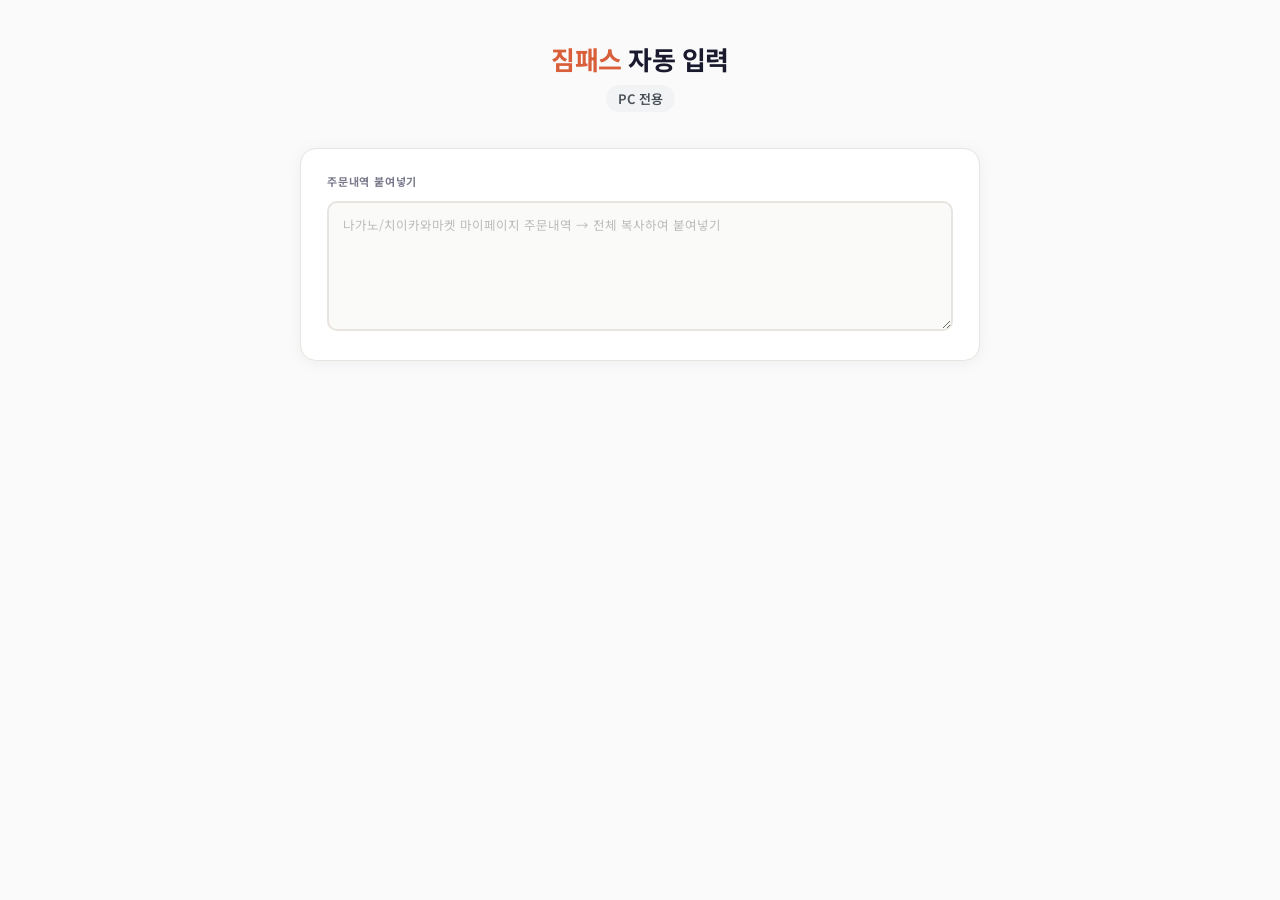
==== auto/index.html @ 0895b9bc "Add files via upload" ====
<!DOCTYPE html>
<html lang="ko">
<head>
<meta charset="UTF-8">
<meta name="viewport" content="width=device-width,initial-scale=1">
<title>짐패스 자동 입력</title>
<link rel="stylesheet" href="style.css">
</head>
<body>
<div class="container">

<div class="header">
    <h1><span>짐패스</span> 자동 입력</h1>
    <span style="display: inline-block; margin-top: 8px; font-size: 13px; font-weight: 600; background: #f1f3f5; color: #495057; padding: 4px 12px; border-radius: 15px;">PC 전용</span>
  </div>

  <div class="card">
    <div class="card-label">주문내역 붙여넣기</div>
    <textarea class="paste-area" id="paste-input"
      placeholder="나가노/치이카와마켓 마이페이지 주문내역 → 전체 복사하여 붙여넣기"></textarea>
    <div class="debug-box" id="debug-box"></div>
  </div>

  <div class="card" id="preview-section">
    <div class="card-label">미리보기</div>
    <div class="preview-header">
      <span class="order-badge" id="preview-order-no">—</span>
      <span class="count-badge" id="preview-count">0개 상품</span>
    </div>
    <div class="item-list" id="item-list"></div>
    <div class="summary-row" id="summary-row"></div>
    <button class="gen-btn" id="gen-btn">코드 복사하기</button>
  </div>

</div>

<script>
var parsedData = null;

// ── 마켓 설정 ─────────────────────────────────────────
var MARKETS = {
  nagano: {
    label:      "나가노마켓",
    productUrl: function(c){ return "https://nagano-market.jp/products/" + c; },
    imageUrl:         function(c){ return "https://nagano-market.jp/cdn/shop/files/" + c + "_1_700x.jpg"; },
    imageFallbackUrl: function(c){ return "https://nagano-market.jp/cdn/shop/files/" + c + "_700x.jpg"; }
  },
  chiikawa: {
    label:      "치이카와마켓",
    productUrl: function(c){ return "https://chiikawamarket.jp/products/" + c; },
    imageUrl:         function(c){ return "https://chiikawamarket.jp/cdn/shop/files/" + c + "_1_700x.jpg"; },
    imageFallbackUrl: function(c){ return "https://chiikawamarket.jp/cdn/shop/files/" + c + "_700x.jpg"; }
  }
};

// ── 카테고리 ──────────────────────────────────────────
var CATS = [
  { label: "인형류/마스코트",     catVal: "170", catVal2: "174" },
  { label: "키링",     catVal: "204", catVal2: "240" },
  { label: "잡화/문구",     catVal: "204", catVal2: "205" },
  { label: "직접선택", catVal: "",    catVal2: ""    },
];

// ── 파싱 유틸 ─────────────────────────────────────────
function detectMarket(text) {
  var m = text.match(/((?:NAGANO|CHIIKAWA)-\d+)/i);
  if (m) {
    var o = m[1].toUpperCase();
    if (o.indexOf("CHIIKAWA") !== -1) return "chiikawa";
    if (o.indexOf("NAGANO")   !== -1) return "nagano";
  }
  if (/chiikawamarket\.jp/i.test(text)) return "chiikawa";
  if (/nagano-market\.jp/i.test(text))  return "nagano";
  return null;
}

function detectCarrier(str) {
  var s = str.toLowerCase();
  if (s.indexOf("yamato")   !== -1) return "yamato";
  if (s.indexOf("sagawa")   !== -1) return "sagawa";
  if (s.indexOf("japan")    !== -1) return "japanpost";
  if (s.indexOf("amazon")   !== -1) return "amazonjp";
  if (s.indexOf("willport") !== -1) return "willport";
  if (s.indexOf("rakuten")  !== -1) return "rakuten";
  if (s.indexOf("fukutsu")  !== -1) return "fukutsu";
  if (s.indexOf("seino")    !== -1) return "seino";
  if (s.indexOf("ecohai")   !== -1) return "ecohai";
  return "other";
}

function parseOrderText(text) {
  var orderMatch = text.match(/((?:NAGANO|CHIIKAWA)-\d+)/i);
  var orderNo    = orderMatch ? orderMatch[1] : "";
  var market     = detectMarket(text);

  var lines = text.split(/\r?\n/)
    .map(function(l){ return l.replace(/\t/g, " ").trim(); })
    .filter(function(l){ return l.length > 0; });

  var cutIdx = -1;
  for (var k = 0; k < lines.length; k++) {
    if (/^(小計|소계)/.test(lines[k])) { cutIdx = k; break; }
  }
  var data = cutIdx > -1 ? lines.slice(0, cutIdx) : lines;

  var items = [];
  for (var i = 0; i < data.length; i++) {
    var m = data[i].match(/^N?(\d{10,14})[\s\u3000]+[¥￥]([0-9,]+)[\s\u3000]+(\d+)/);
    if (!m) continue;

    var code  = m[1];
    var price = m[2].replace(/,/g, "");
    var qty   = m[3];
    var productName = "", trackingNo = "", carrier = "yamato";

    for (var j = i - 1; j >= Math.max(0, i - 8); j--) {
      var prev = data[j];
      var tm = prev.match(/(Yamato|Sagawa|Japan\s*Post|Amazon|Willport|Rakuten|Fukutsu|Seino|Ecohai)[^#]*#(\d+)/i);
      if (tm) { carrier = detectCarrier(tm[1]); trackingNo = tm[2]; continue; }
      if (/^発送日|^注文番号|^ご注文|商品名|商品コード|合計金額|荷物を追跡|同意|注意事項|商品に関/.test(prev)) continue;
      if (!productName && /[\u3040-\u9FFF\u30A0-\u30FF]/.test(prev)) {
        var cleaned = prev.replace(/_{2,}/g, "").trim();
        if (cleaned.length > 0) productName = cleaned;
      }
    }

    items.push({
      code: code, productName: productName, enName: "",
      price: price, qty: qty,
      trackingNo: trackingNo, carrier: carrier,
      catVal: "", catVal2: ""
    });
  }

  var shipping = "0";
  for (var s = 0; s < lines.length; s++) {
    var sl = lines[s];
    if (/^(送料|배송)/.test(sl) && !/추적|追跡/.test(sl)) {
      var sm = sl.match(/[¥￥]([0-9,]+)/);
      if (sm) { shipping = sm[1].replace(/,/g, ""); break; }
    }
  }

  var total = "0";
  for (var t = 0; t < lines.length; t++) {
    if (/^(合計金額|총계|합계)/.test(lines[t])) {
      var tm2 = lines[t].match(/[¥￥]([0-9,]+)/);
      if (tm2) { total = tm2[1].replace(/,/g, ""); break; }
    }
  }

  return {
    orderNo: orderNo, market: market,
    items: items, shipping: shipping, total: total,
    debugLines: data
  };
}

// UI 렌더 및 번역
function showDebug(parsed) {
  var box = document.getElementById("debug-box");
  if (parsed.items.length > 0) { box.style.display = "none"; return; }
  var sample = parsed.debugLines.slice(0, 30).join("\n");
  box.style.display = "block";
  box.innerHTML =
    "<b>⚠️ 인식 실패!</b><br>주문 상세 페이지를 붙여넣으세요.<br>" +
    "<details style='margin-top:6px'><summary style='cursor:pointer;font-size:11px'>인식된 첫 30줄 보기</summary>" +
    "<pre style='font-size:10px;margin-top:4px;white-space:pre-wrap;word-break:break-all;color:#555'>" +
    sample.replace(/</g, "&lt;") + "</pre></details>";
}

function setCat(idx, catIdx) {
  parsedData.items[idx].catVal  = CATS[catIdx].catVal;
  parsedData.items[idx].catVal2 = CATS[catIdx].catVal2;
  var btns = document.querySelectorAll(".cat-btns[data-idx='" + idx + "'] .cat-btn");
  for (var b = 0; b < btns.length; b++) btns[b].classList.toggle("selected", b === catIdx);
}

function renderSummary(parsed) {
  var itemTotal = 0;
  for (var i = 0; i < parsed.items.length; i++) {
    itemTotal += Number(parsed.items[i].price) * Number(parsed.items[i].qty);
  }
  var shipping = Number(parsed.shipping);
  var total    = Number(parsed.total) || (itemTotal + shipping);
  document.getElementById("summary-row").innerHTML =
    '<div class="summary-item"><span>상품 합계</span><span>¥' + itemTotal.toLocaleString() + '</span></div>' +
    '<div class="summary-item"><span>배송비</span><span>¥' + shipping.toLocaleString() + '</span></div>' +
    '<div class="summary-item total"><span>총 합계</span><span>¥' + total.toLocaleString() + '</span></div>';
}

function renderPreview(parsed) {
  var cfg = MARKETS[parsed.market] || MARKETS.nagano;
  document.getElementById("preview-order-no").textContent = "주문번호: " + (parsed.orderNo || "미확인");
  document.getElementById("preview-count").textContent    = parsed.items.length + "개 상품";

  var html = "";
  for (var i = 0; i < parsed.items.length; i++) {
    var it = parsed.items[i];

    var catHtml = '<div class="cat-btns" data-idx="' + i + '">';
    for (var c = 0; c < CATS.length; c++) {
      var sel = (it.catVal === CATS[c].catVal && it.catVal2 === CATS[c].catVal2) ? " selected" : "";
      catHtml += '<button class="cat-btn' + sel + '" onclick="setCat(' + i + ',' + c + ')">' + CATS[c].label + '</button>';
    }
    catHtml += '</div>';

    var displayName = it.enName || it.productName || "(상품명 미확인)";
    var nameStyle = it.enName ? 'color: var(--accent); font-weight: 600;' : '';

    html +=
      '<div class="item-row">' +
        '<div class="item-top">' +
          '<img class="item-thumb" src="' + cfg.imageUrl(it.code) + '"' +
          ' onerror="if(this.dataset.fb){this.style.opacity=0.2;}else{this.dataset.fb=1;this.src=\'' + cfg.imageFallbackUrl(it.code) + '\';}">' +
          '<div class="item-info">' +
            '<div class="item-name" id="item-name-' + i + '" style="' + nameStyle + '">' + displayName + '</div>' +
            '<div class="item-meta">¥' + Number(it.price).toLocaleString() + ' × ' + it.qty + '개</div>' +
          '</div>' +
          (it.trackingNo ? '<span class="item-tracking">#' + it.trackingNo + '</span>' : '') +
        '</div>' +
        catHtml +
      '</div>';
  }

  document.getElementById("item-list").innerHTML = html;
  renderSummary(parsed);
  document.getElementById("preview-section").style.display = "block";
}

// ── 번역 ─────────────────────────────────────────
async function translateAndRefresh(parsed) {
  for (let i = 0; i < parsed.items.length; i++) {
    var it = parsed.items[i];
    if (!it.productName || it.enName) continue; // 이미 번역되었거나 이름이 없으면 패스
    
    try {
      var nameEl = document.getElementById("item-name-" + i);
      if(nameEl) nameEl.innerHTML = it.productName + ' <span style="font-size:10px; color:#999; font-weight:normal;">(영문 변환 중...)</span>';

      // 구글 번역기 API 호출
      var url = "https://translate.googleapis.com/translate_a/single?client=gtx&sl=ja&tl=en&dt=t&q=" + encodeURIComponent(it.productName);
      var res = await fetch(url);
      var data = await res.json();
      
      // 번역 결과 추출
      var translated = data[0].map(function(x){ return x[0]; }).join("");

      // 오역 보정
      translated = translated.replace(/Chikawa/gi, "Chiikawa");
      translated = translated.replace(/Rabbit/gi, "Usagi"); 
      translated = translated.replace(/sea otter/gi, "Rakko"); 
      translated = translated.replace(/flying squirrel/gi, "Momonga"); 
      translated = translated.replace(/Used Bookstore/gi, "Furuhonya"); 


      it.enName = translated.replace(/"/g, "").trim(); 

      // 미리보기 UI 즉시 업데이트
      if(nameEl) {
        nameEl.textContent = it.enName;
        nameEl.style.color = "var(--accent)";
        nameEl.style.fontWeight = "600";
      }
    } catch(e) {
      console.warn("Translation failed for", it.productName, e);
      if(nameEl) nameEl.textContent = it.productName + " (영문 변환 실패)";
    }
  }
}

document.getElementById("paste-input").addEventListener("input", function() {
  var text = this.value.trim();
  document.getElementById("debug-box").style.display       = "none";
  document.getElementById("preview-section").style.display = "none";
  parsedData = null;
  if (!text) return;
  parsedData = parseOrderText(text);
  showDebug(parsedData);
  if (parsedData.items.length > 0) {
    renderPreview(parsedData);
    translateAndRefresh(parsedData); // 번역
  }
});

// 콘솔 코드 생성 
function buildCode(pd) {
  var market   = pd.market || "nagano";
  var cfg      = MARKETS[market];

  var itemsData = [];
  for (var i = 0; i < pd.items.length; i++) {
    var it = pd.items[i];
    var finalName = it.enName || it.productName || "";
    
    itemsData.push({
      orderNo:          pd.orderNo,
      code:             it.code,
      name:             finalName,
      price:            it.price,
      qty:              it.qty,
      url:              cfg.productUrl(it.code),
      imageUrl:         cfg.imageUrl(it.code),
      imageFallbackUrl: cfg.imageFallbackUrl(it.code),
      trackingNo:       it.trackingNo,
      carrier:          it.carrier,
      catVal:           it.catVal  || "",
      catVal2:          it.catVal2 || ""
    });
  }

  var dataJson    = JSON.stringify(itemsData, null, 2);
  var shippingVal = pd.shipping || "0";

  var L = [];
  L.push("(function(){");
  L.push("var items=" + dataJson + ";");

  L.push('var gl=document.getElementById("goods");');
  L.push('if(!gl){alert("짐패스 신청서 페이지에서 실행해주세요.");return;}');
  L.push('while(gl.querySelectorAll("li").length<items.length){');
  L.push('  var bc=gl.querySelectorAll("li").length;');
  L.push('  if(typeof addGoods==="function")addGoods();');
  L.push('  if(gl.querySelectorAll("li").length===bc)break;');
  L.push('}');

  L.push('function fireEvents(el, val){');
  L.push('  if(!el) return;');
  L.push('  if(val !== undefined) el.value = val;');
  L.push('  ["input","change","keyup","keydown","blur"].forEach(function(evt){');
  L.push('    el.dispatchEvent(new Event(evt, {bubbles:true}));');
  L.push('  });');
  L.push('  if(window.jQuery && window.jQuery(el).length){');
  L.push('    window.jQuery(el).trigger("input").trigger("change").trigger("keyup").trigger("blur");');
  L.push('  }');
  L.push('}');

  L.push('var rows=gl.querySelectorAll("li");');
  L.push('items.forEach(function(d,i){');
  L.push('  var li=rows[i];if(!li)return;');
  L.push('  fireEvents(li.querySelector(".orderNo"), d.orderNo);');
  L.push('  fireEvents(li.querySelector(".goodsName"), d.name);'); 
  L.push('  fireEvents(li.querySelector(".price"), d.price);');
  L.push('  fireEvents(li.querySelector(".quantity"), d.qty);');
  L.push('  fireEvents(li.querySelector(".url"), d.url);');
  L.push('  fireEvents(li.querySelector(".trackingNo"), d.trackingNo);');
  L.push('  var cs=li.querySelector(".localDeliveryCode");');
  L.push('  if(cs){cs.value=d.carrier;fireEvents(cs);}');
  L.push('  var tp=li.querySelector(".thumbnailFilePath");');
  L.push('  if(tp)tp.value=d.imageUrl;');
  L.push('  var tb=li.querySelector(".thumbnail");');
  L.push('  if(tb){');
  L.push('    tb.classList.remove("no_thumbnail");');
  L.push('    var im=document.createElement("img");');
  L.push('    im.src=d.imageUrl;im.style.maxWidth="120px";im.style.maxHeight="120px";im.style.objectFit="contain";');
  L.push('    im.onerror=function(){if(!this.dataset.fb){this.dataset.fb=1;this.src=d.imageFallbackUrl;}};');
  L.push('    tb.innerHTML="";tb.appendChild(im);');
  L.push('  }');
  L.push('});');

  // 1차 카테고리
  L.push('setTimeout(function(){');
  L.push('  var r1=gl.querySelectorAll("li");');
  L.push('  items.forEach(function(d,i){');
  L.push('    if(!d.catVal)return;');
  L.push('    var li1=r1[i];if(!li1)return;');
  L.push('    var c1=li1.querySelector("select.category");');
  L.push('    if(c1){c1.value=d.catVal;fireEvents(c1);}');
  L.push('  });');
  L.push('},300);');

  // 2차 카테고리
  L.push('setTimeout(function(){');
  L.push('  var r2=gl.querySelectorAll("li");');
  L.push('  items.forEach(function(d,i){');
  L.push('    if(!d.catVal2)return;');
  L.push('    var li2=r2[i];if(!li2)return;');
  L.push('    var c2=li2.querySelector("select.category2");');
  L.push('    if(c2){c2.value=d.catVal2;fireEvents(c2);}');
  L.push('  });');
  L.push('},1500);');

  // 계산
  L.push('setTimeout(function(){');
  L.push('  var se=document.getElementById("shipping") || document.querySelector(".shipping");');
  L.push('  if(se){ fireEvents(se, "' + shippingVal + '"); }');
  L.push('  var de=document.getElementById("discount") || document.querySelector(".discount");');
  L.push('  if(de){ fireEvents(de, de.value || "0"); }');
  L.push('  var te=document.getElementById("tax") || document.querySelector(".tax");');
  L.push('  if(te){ fireEvents(te, te.value || "0"); }');
  
  L.push('  document.querySelectorAll(".price, .quantity").forEach(function(e){ fireEvents(e); });');
  
  L.push('  if(typeof calcTotal === "function") calcTotal();');
  L.push('  if(typeof calcPrice === "function") calcPrice();');
  L.push('  if(typeof calculateTotal === "function") calculateTotal();');
  
  L.push('  alert(items.length+"개 상품이 자동 입력되었습니다.\\n다시 한 번 검토해주세요.");');
  L.push('}, 1800);');

  L.push('})();');
  return L.join("\n");
}

document.getElementById("gen-btn").addEventListener("click", function() {
  if (!parsedData || !parsedData.items.length) return;
  var code = buildCode(parsedData);
  navigator.clipboard.writeText(code).then(function() {
    alert("코드 복사 완료!\n짐패스 신청서 페이지 → F12 키 → 콘솔(Console) 탭에 붙여넣은 후 엔터를 입력하세요.");
  }).catch(function() {
    alert("클립보드 복사 실패");
  });
});
</script>

</body>
</html>
---- auto/style.css ----
@import url('https://fonts.googleapis.com/css2?family=Noto+Sans+KR:wght@400;500;600;700&display=swap');

:root {
  --bg:     #fafafa;
  --card:   #ffffff;
  --accent: #d95f3b;
  --navy:   #182558;
  --text:   #1a1a2e;
  --sub:    #7a7a8c;
  --border: #e8e4df;
}

* { box-sizing: border-box; margin: 0; padding: 0; }

body {
  font-family: 'Noto Sans KR', sans-serif;
  background: var(--bg);
  color: var(--text);
  min-height: 100vh;
  padding: 40px 20px 80px;
}

.container { max-width: 680px; margin: 0 auto; }

/* ── Header ── */
.header {
  text-align: center;
  margin-bottom: 36px;
  animation: fadeUp .5s ease both;
}
.header h1 { font-size: 26px; font-weight: 700; letter-spacing: -.5px; }
.header h1 span { color: var(--accent); }

/* ── Card ── */
.card {
  background: var(--card);
  border-radius: 16px;
  padding: 24px 26px;
  margin-bottom: 16px;
  border: 1px solid var(--border);
  box-shadow: 0 2px 16px rgba(0,0,0,.05);
  animation: fadeUp .5s ease both;
}
.card:nth-child(2) { animation-delay: .05s; }
.card:nth-child(3) { animation-delay: .1s; }

.card-label {
  font-size: 11px;
  font-weight: 700;
  letter-spacing: .8px;
  text-transform: uppercase;
  color: var(--sub);
  margin-bottom: 12px;
}

/* ── Textarea ── */
.paste-area {
  width: 100%;
  min-height: 130px;
  border: 2px solid var(--border);
  border-radius: 10px;
  padding: 12px 14px;
  font-family: inherit;
  font-size: 12.5px;
  color: #444;
  resize: vertical;
  outline: none;
  transition: border-color .18s;
  background: #fafaf9;
  line-height: 1.6;
}
.paste-area:focus { border-color: #bbb; background: #fff; }
.paste-area::placeholder { color: #bbb; }

/* ── Debug box ── */
.debug-box {
  background: #fff8f0;
  border: 1px solid #f0d9b0;
  border-radius: 8px;
  padding: 10px 12px;
  font-size: 11.5px;
  color: #8a5e20;
  margin-top: 8px;
  line-height: 1.7;
  display: none;
}

/* ── Preview ── */
#preview-section { display: none; }

.preview-header {
  display: flex;
  justify-content: space-between;
  align-items: center;
  margin-bottom: 10px;
}
.order-badge { font-size: 12px; font-weight: 700; color: var(--text); }
.count-badge {
  font-size: 11px;
  background: #f0f0f0;
  color: #666;
  padding: 2px 8px;
  border-radius: 20px;
}

/* ── Item list ── */
.item-list { display: flex; flex-direction: column; gap: 10px; }

.item-row {
  display: flex;
  flex-direction: column;
  padding: 12px 14px;
  background: #fafaf9;
  border-radius: 10px;
  border: 1px solid var(--border);
}
.item-top {
  display: flex;
  gap: 10px;
  align-items: center;
  width: 100%;
}
.item-thumb {
  width: 46px; height: 46px;
  border-radius: 6px;
  object-fit: contain;
  background: #f0f0f0;
  flex-shrink: 0;
}
.item-info { flex: 1; min-width: 0; }
.item-name {
  font-size: 12px; color: #333;
  white-space: nowrap; overflow: hidden; text-overflow: ellipsis;
  margin-bottom: 3px; font-weight: 500;
}
.item-meta { font-size: 11px; color: #999; }
.item-tracking {
  font-size: 10.5px;
  background: #eef3fb; color: #5b9bd5;
  padding: 2px 7px; border-radius: 4px;
  flex-shrink: 0; font-weight: 500;
}

/* ── Category buttons ── */
.cat-btns {
  display: flex;
  gap: 6px;
  margin-top: 10px;
  padding-top: 10px;
  border-top: 1px solid var(--border);
  flex-wrap: wrap;
}
.cat-btn {
  padding: 5px 13px;
  border-radius: 6px;
  border: 1.5px solid var(--border);
  background: #fff;
  color: var(--sub);
  font-size: 12px; font-weight: 500;
  font-family: inherit;
  cursor: pointer;
  transition: border-color .15s, background .15s, color .15s;
  line-height: 1;
}
.cat-btn:hover { border-color: var(--navy); color: var(--navy); background: #f0f3fb; }
.cat-btn.selected { background: var(--navy); border-color: var(--navy); color: #fff; font-weight: 600; }
.cat-btn.selected:hover { background: #1e2f6a; border-color: #1e2f6a; }

/* ── Summary ── */
.summary-row {
  margin-top: 12px;
  padding: 10px 12px;
  background: #f5f5f5;
  border-radius: 8px;
  display: flex;
  flex-direction: column;
  gap: 4px;
}
.summary-item {
  display: flex;
  justify-content: space-between;
  font-size: 12px;
  color: #666;
}
.summary-item.total {
  padding-top: 6px; margin-top: 2px;
  border-top: 1px solid #ddd;
  font-size: 13px; font-weight: 700;
  color: var(--text);
}

/* ── Generate button ── */
.gen-btn {
  width: 100%;
  padding: 13px;
  background: var(--accent);
  color: #fff;
  border: none;
  border-radius: 10px;
  font-family: inherit;
  font-size: 14.5px; font-weight: 700;
  cursor: pointer;
  transition: filter .18s, transform .18s;
  letter-spacing: -.3px;
  margin-top: 12px;
}
.gen-btn:hover  { filter: brightness(1.08); transform: translateY(-1px); }
.gen-btn:active { transform: translateY(0); }

/* ── Animation ── */
@keyframes fadeUp {
  from { opacity: 0; transform: translateY(14px); }
  to   { opacity: 1; transform: translateY(0); }
}
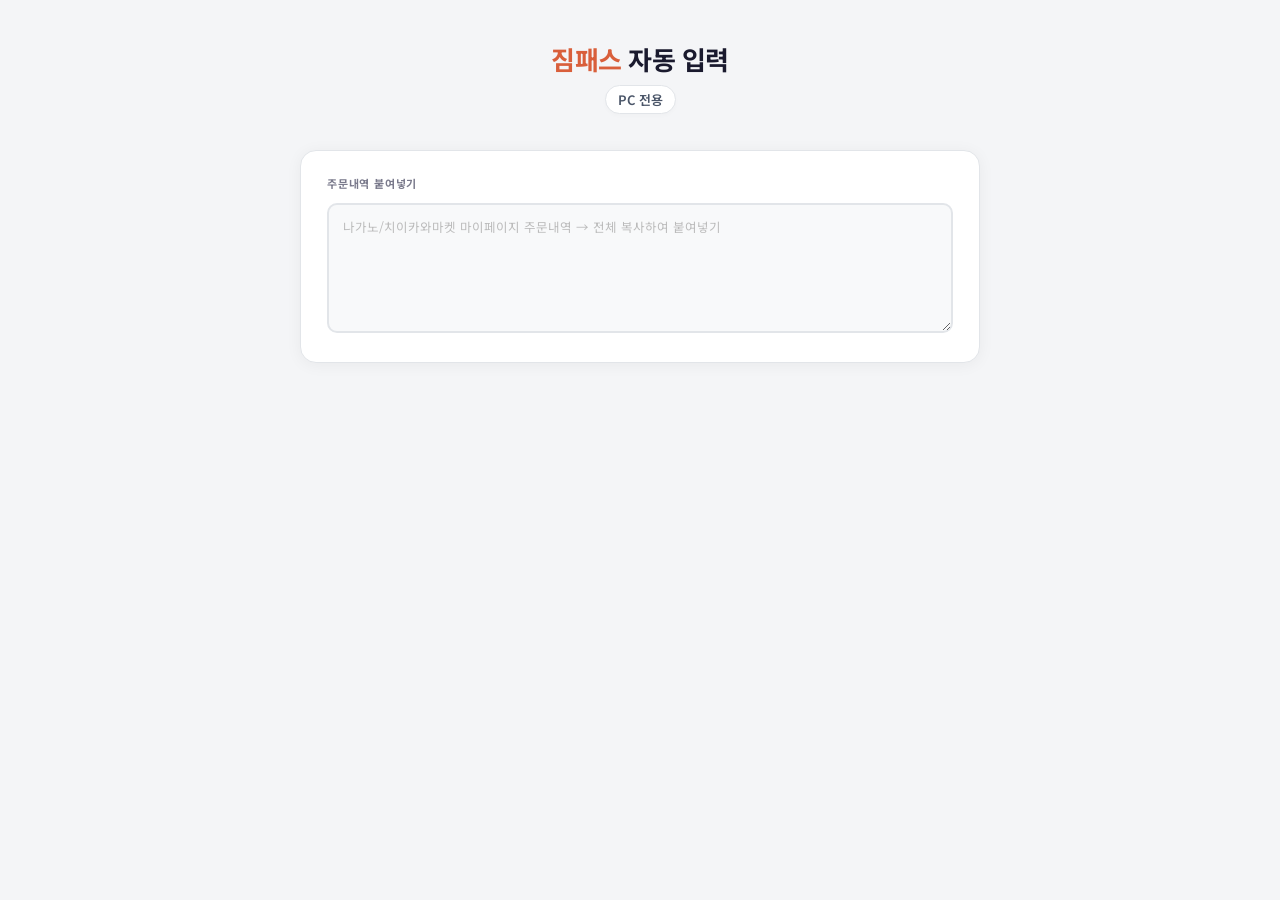
==== commit 965ee136: "Add files via upload" ====
--- a/auto/index.html
+++ b/auto/index.html
@@ -11,7 +11,7 @@
 
 <div class="header">
     <h1><span>짐패스</span> 자동 입력</h1>
-    <span style="display: inline-block; margin-top: 8px; font-size: 13px; font-weight: 600; background: #f1f3f5; color: #495057; padding: 4px 12px; border-radius: 15px;">PC 전용</span>
+    <span style="display: inline-block; margin-top: 8px; font-size: 13px; font-weight: 600; background: #ffffff; border: 1px solid #e2e5e9; color: #4a5568; padding: 4px 12px; border-radius: 15px; box-shadow: 0 2px 4px rgba(0,0,0,0.02);">PC 전용</span>
   </div>
 
   <div class="card">
--- a/auto/style.css
+++ b/auto/style.css
@@ -1,13 +1,13 @@
 @import url('https://fonts.googleapis.com/css2?family=Noto+Sans+KR:wght@400;500;600;700&display=swap');
 
 :root {
-  --bg:     #fafafa;
+  --bg:     #f4f5f7;
   --card:   #ffffff;
   --accent: #d95f3b;
   --navy:   #182558;
   --text:   #1a1a2e;
   --sub:    #7a7a8c;
-  --border: #e8e4df;
+  --border: #e2e5e9;
 }
 
 * { box-sizing: border-box; margin: 0; padding: 0; }
@@ -66,7 +66,7 @@
   resize: vertical;
   outline: none;
   transition: border-color .18s;
-  background: #fafaf9;
+  background: #f8f9fa;
   line-height: 1.6;
 }
 .paste-area:focus { border-color: #bbb; background: #fff; }
@@ -74,12 +74,12 @@
 
 /* ── Debug box ── */
 .debug-box {
-  background: #fff8f0;
-  border: 1px solid #f0d9b0;
+  background: #fef2f2;
+  border: 1px solid #fca5a5;
   border-radius: 8px;
   padding: 10px 12px;
   font-size: 11.5px;
-  color: #8a5e20;
+  color: #991b1b;
   margin-top: 8px;
   line-height: 1.7;
   display: none;
@@ -110,7 +110,7 @@
   display: flex;
   flex-direction: column;
   padding: 12px 14px;
-  background: #fafaf9;
+  background: #f8f9fa;
   border-radius: 10px;
   border: 1px solid var(--border);
 }
@@ -170,7 +170,7 @@
 .summary-row {
   margin-top: 12px;
   padding: 10px 12px;
-  background: #f5f5f5;
+  background: #f1f3f5;
   border-radius: 8px;
   display: flex;
   flex-direction: column;
@@ -184,7 +184,7 @@
 }
 .summary-item.total {
   padding-top: 6px; margin-top: 2px;
-  border-top: 1px solid #ddd;
+  border-top: 1px solid #e2e5e9;
   font-size: 13px; font-weight: 700;
   color: var(--text);
 }
@@ -211,4 +211,4 @@
 @keyframes fadeUp {
   from { opacity: 0; transform: translateY(14px); }
   to   { opacity: 1; transform: translateY(0); }
-}
+}
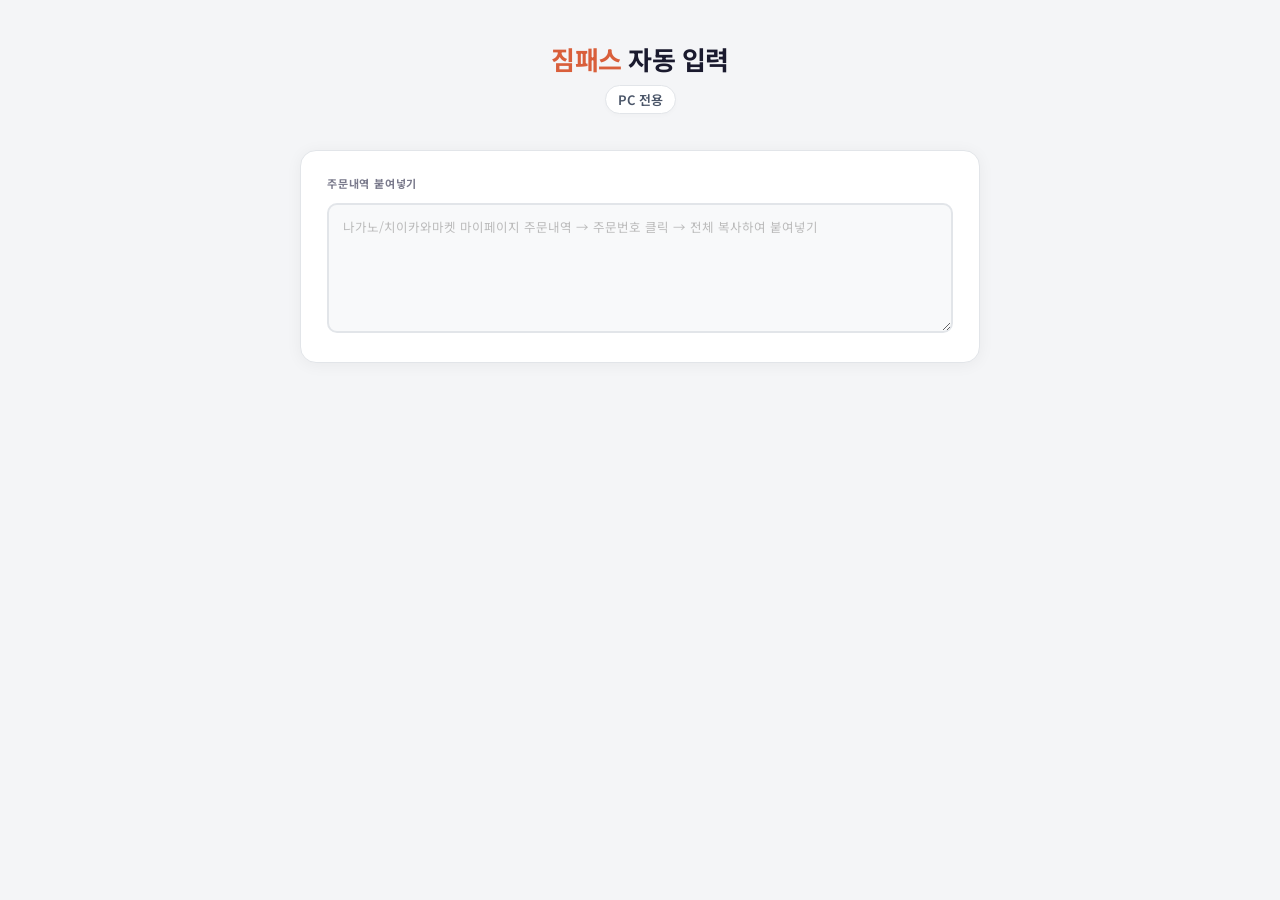
==== commit 5e472e3a: "Add files via upload" ====
--- a/auto/index.html
+++ b/auto/index.html
@@ -17,7 +17,7 @@
   <div class="card">
     <div class="card-label">주문내역 붙여넣기</div>
     <textarea class="paste-area" id="paste-input"
-      placeholder="나가노/치이카와마켓 마이페이지 주문내역 → 전체 복사하여 붙여넣기"></textarea>
+      placeholder="나가노/치이카와마켓 마이페이지 주문내역 → 주문번호 클릭 → 전체 복사하여 붙여넣기"></textarea>
     <div class="debug-box" id="debug-box"></div>
   </div>
 
@@ -55,10 +55,11 @@
 
 // ── 카테고리 ──────────────────────────────────────────
 var CATS = [
-  { label: "인형류/마스코트",     catVal: "170", catVal2: "174" },
-  { label: "키링",     catVal: "204", catVal2: "240" },
-  { label: "잡화/문구",     catVal: "204", catVal2: "205" },
-  { label: "직접선택", catVal: "",    catVal2: ""    },
+  { label: "인형류/마스코트", catVal: "170", catVal2: "174" },
+  { label: "잡화/문구",       catVal: "204", catVal2: "205" },
+  { label: "키링",            catVal: "204", catVal2: "240" },
+  { label: "의류",            catVal: "3",   catVal2: "4"   },
+  { label: "직접선택",        catVal: "",    catVal2: ""    }
 ];
 
 // ── 파싱 유틸 ─────────────────────────────────────────
@@ -160,13 +161,9 @@
 function showDebug(parsed) {
   var box = document.getElementById("debug-box");
   if (parsed.items.length > 0) { box.style.display = "none"; return; }
-  var sample = parsed.debugLines.slice(0, 30).join("\n");
+  
   box.style.display = "block";
-  box.innerHTML =
-    "<b>⚠️ 인식 실패!</b><br>주문 상세 페이지를 붙여넣으세요.<br>" +
-    "<details style='margin-top:6px'><summary style='cursor:pointer;font-size:11px'>인식된 첫 30줄 보기</summary>" +
-    "<pre style='font-size:10px;margin-top:4px;white-space:pre-wrap;word-break:break-all;color:#555'>" +
-    sample.replace(/</g, "&lt;") + "</pre></details>";
+  box.innerHTML = "<b>⚠️ 인식 실패!</b><br>PC 버전의 주문 상세 페이지를 붙여넣으세요.";
 }
 
 function setCat(idx, catIdx) {
@@ -406,7 +403,7 @@
   if (!parsedData || !parsedData.items.length) return;
   var code = buildCode(parsedData);
   navigator.clipboard.writeText(code).then(function() {
-    alert("코드 복사 완료!\n짐패스 신청서 페이지 → F12 키 → 콘솔(Console) 탭에 붙여넣은 후 엔터를 입력하세요.");
+    alert("코드 복사 완료!\n짐패스 신청서 작성 페이지 → F12 키 → 콘솔(Console) 탭에 붙여넣은 후 Enter 키를 입력하세요.");
   }).catch(function() {
     alert("클립보드 복사 실패");
   });
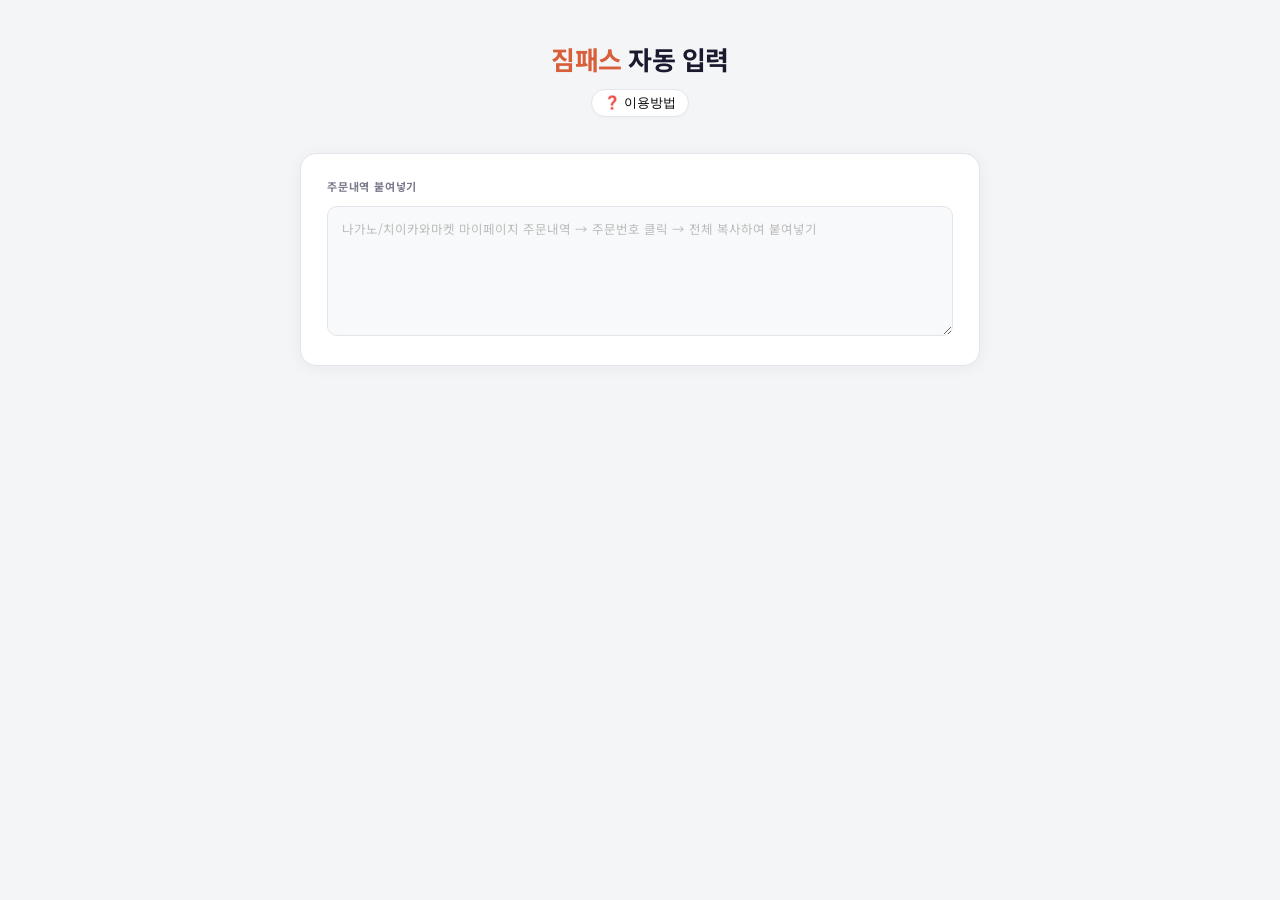
==== commit c5b3ca17: "Add files via upload" ====
--- a/auto/index.html
+++ b/auto/index.html
@@ -9,9 +9,40 @@
 <body>
 <div class="container">
 
-<div class="header">
+<!-- 헤더 영역 -->
+  <div class="header">
     <h1><span>짐패스</span> 자동 입력</h1>
-    <span style="display: inline-block; margin-top: 8px; font-size: 13px; font-weight: 600; background: #ffffff; border: 1px solid #e2e5e9; color: #4a5568; padding: 4px 12px; border-radius: 15px; box-shadow: 0 2px 4px rgba(0,0,0,0.02);">PC 전용</span>
+    <div style="margin-top: 12px; display: flex; justify-content: center; gap: 8px;">
+      
+      <button id="guide-btn" style="display: inline-flex; align-items: center; font-size: 13px; font-weight: 500; background: #ffffff; border: 1px solid #e2e5e9; padding: 4px 12px; border-radius: 15px; cursor: pointer; box-shadow: 0 2px 4px rgba(0,0,0,0.02); transition: background 0.2s;" onmouseover="this.style.background='#fdf5f3'" onmouseout="this.style.background='#ffffff'">
+        ❓ 이용방법
+      </button>
+    </div>
+  </div>
+
+<!-- 이용방법 -->
+  <div class="card" id="guide-section" style="display: none; padding: 20px 24px;">
+    <div class="card-label" style="display: flex; justify-content: space-between; align-items: center; margin-bottom: 12px;">
+      <span>이용방법</span>
+      <span id="close-guide-btn" style="cursor: pointer; font-size: 16px; color: #999;" onmouseover="this.style.color='#333'" onmouseout="this.style.color='#999'">✕</span>
+    </div>
+    
+    <!-- 텍스트 설명 영역 -->
+    <div style="margin-top: 16px; padding: 14px 16px; background: #f8f9fa; border-radius: 10px; border: 1px solid var(--border);">
+      
+      <!-- 안내문 -->
+      <div style="background: #fff5f5; border:1px solid #fecaca; color: #7a271a; padding: 10px 12px; border-radius: 8px; font-size: 12px; font-weight: 500; margin-bottom: 14px; text-align: center; letter-spacing: -0.3px;">
+        ⛔ 외부 공유 금지. 블로그 통해서만 공개합니다.
+      </div>
+
+      <ol style="margin: 0; padding-left: 16px; font-size: 12.5px; color: #444; line-height: 1.7; display: flex; flex-direction: column; gap: 6px;">
+        <li>PC에서 마켓 마이페이지 → 주문번호 클릭 → 해당 주문내역 전체 복사</li>
+        <li>아래 칸에 붙여넣은 후 코드 복사하기</li>
+        <li>짐패스 신청서 작성에서 <span style="background: #eef3fb; color: #5b9bd5; padding: 2px 6px; border-radius: 4px; font-size: 11px; font-weight: 600;">F12</span> → 콘솔 탭(Console) → 붙여넣고 엔터<br>(오류 발생 시 allow pasting 입력 후 엔터)</li>
+        <li>사은품(노벨티) 있는 경우 블로그 글 참고하여 수동으로 수정</li>
+        <li style="color: var(--accent); font-weight: 600;">상품명, 카테고리, 수량, 총 가격 등 검토 후 신청서 제출</li>
+      </ol>
+    </div>
   </div>
 
   <div class="card">
@@ -202,8 +233,7 @@
     }
     catHtml += '</div>';
 
-    var displayName = it.enName || it.productName || "(상품명 미확인)";
-    var nameStyle = it.enName ? 'color: var(--accent); font-weight: 600;' : '';
+var displayName = it.enName || it.productName || "(상품명 미확인)";
 
     html +=
       '<div class="item-row">' +
@@ -211,8 +241,7 @@
           '<img class="item-thumb" src="' + cfg.imageUrl(it.code) + '"' +
           ' onerror="if(this.dataset.fb){this.style.opacity=0.2;}else{this.dataset.fb=1;this.src=\'' + cfg.imageFallbackUrl(it.code) + '\';}">' +
           '<div class="item-info">' +
-            '<div class="item-name" id="item-name-' + i + '" style="' + nameStyle + '">' + displayName + '</div>' +
-            '<div class="item-meta">¥' + Number(it.price).toLocaleString() + ' × ' + it.qty + '개</div>' +
+            '<div class="item-name" id="item-name-' + i + '">' + displayName + '</div>' +            '<div class="item-meta">¥' + Number(it.price).toLocaleString() + ' × ' + it.qty + '개</div>' +
           '</div>' +
           (it.trackingNo ? '<span class="item-tracking">#' + it.trackingNo + '</span>' : '') +
         '</div>' +
@@ -256,8 +285,6 @@
       // 미리보기 UI 즉시 업데이트
       if(nameEl) {
         nameEl.textContent = it.enName;
-        nameEl.style.color = "var(--accent)";
-        nameEl.style.fontWeight = "600";
       }
     } catch(e) {
       console.warn("Translation failed for", it.productName, e);
@@ -408,7 +435,24 @@
     alert("클립보드 복사 실패");
   });
 });
+
+// ── 사용방법 버튼 동작 ──────────────────────────────────
+document.getElementById("guide-btn").addEventListener("click", function() {
+  var guideSec = document.getElementById("guide-section");
+  if (guideSec.style.display === "none" || guideSec.style.display === "") {
+    guideSec.style.display = "block";
+    guideSec.style.animation = "none";
+    guideSec.style.animation = "fadeDown 0.4s ease both";
+  } else {
+    guideSec.style.display = "none";
+  }
+});
+
+document.getElementById("close-guide-btn").addEventListener("click", function() {
+  document.getElementById("guide-section").style.display = "none";
+});
+
 </script>
 
 </body>
-</html>
+</html>
--- a/auto/style.css
+++ b/auto/style.css
@@ -18,6 +18,7 @@
   color: var(--text);
   min-height: 100vh;
   padding: 40px 20px 80px;
+  overflow-y: scroll; 
 }
 
 .container { max-width: 680px; margin: 0 auto; }
@@ -57,7 +58,7 @@
 .paste-area {
   width: 100%;
   min-height: 130px;
-  border: 2px solid var(--border);
+  border: 1px solid var(--border);
   border-radius: 10px;
   padding: 12px 14px;
   font-family: inherit;
@@ -211,4 +212,9 @@
 @keyframes fadeUp {
   from { opacity: 0; transform: translateY(14px); }
   to   { opacity: 1; transform: translateY(0); }
+}
+
+@keyframes fadeDown {
+  from { opacity: 0; transform: translateY(-14px); }
+  to   { opacity: 1; transform: translateY(0); }
 }
